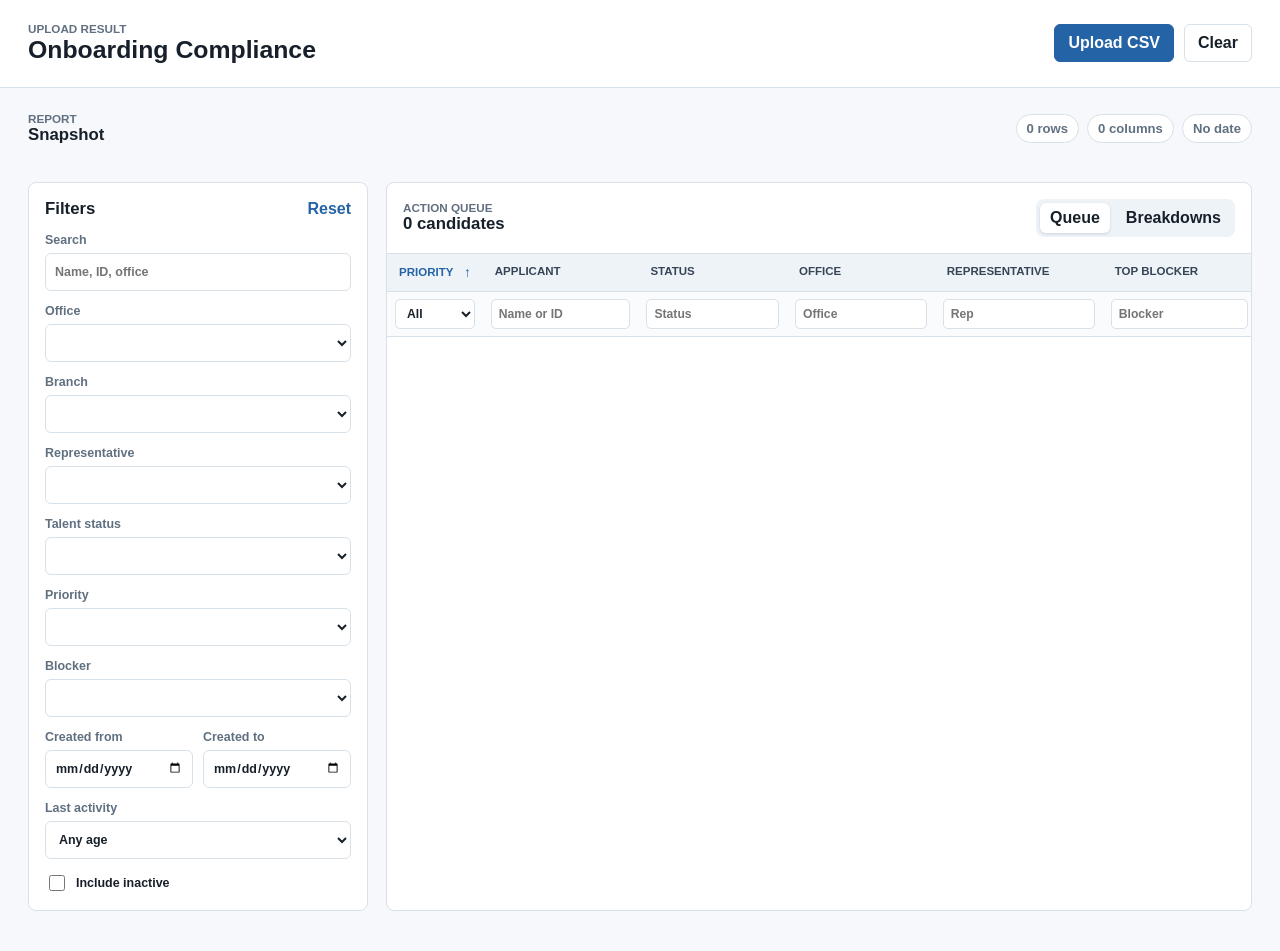
==== index.html @ 232d099b "Add files via upload" ====
<!doctype html>
<html lang="en">
  <head>
    <meta charset="utf-8">
    <meta name="viewport" content="width=device-width, initial-scale=1">
    <title>Onboarding Compliance Dashboard</title>
    <link rel="stylesheet" href="styles.css">
  </head>
  <body>
    <header class="app-header">
      <div>
        <p class="eyebrow">Upload result</p>
        <h1>Onboarding Compliance</h1>
      </div>
      <div class="upload-controls">
        <label class="file-button">
          <input id="csvFile" type="file" accept=".csv,text/csv">
          Upload CSV
        </label>
        <button id="clearButton" class="ghost-button" type="button" hidden>Clear</button>
      </div>
    </header>

    <main>
      <section id="dashboard" class="dashboard" hidden>
        <div class="snapshot-bar">
          <div>
            <p class="eyebrow">Report</p>
            <h2 id="reportTitle">Snapshot</h2>
          </div>
          <div class="report-meta">
            <span id="rowCount">0 rows</span>
            <span id="columnCount">0 columns</span>
            <span id="reportDate">No date</span>
          </div>
        </div>

        <section id="summaryCards" class="summary-grid" aria-label="Summary metrics"></section>

        <section class="work-area">
          <aside class="filters-panel" aria-label="Filters">
            <div class="panel-heading">
              <h2>Filters</h2>
              <button id="resetFilters" class="text-button" type="button">Reset</button>
            </div>

            <label>
              Search
              <input id="searchFilter" type="search" placeholder="Name, ID, office">
            </label>

            <label>
              Office
              <select id="officeFilter"></select>
            </label>

            <label>
              Branch
              <select id="branchFilter"></select>
            </label>

            <label>
              Representative
              <select id="representativeFilter"></select>
            </label>

            <label>
              Talent status
              <select id="statusFilter"></select>
            </label>

            <label>
              Priority
              <select id="priorityFilter"></select>
            </label>

            <label>
              Blocker
              <select id="blockerFilter"></select>
            </label>

            <div class="date-grid">
              <label>
                Created from
                <input id="createdFromFilter" type="date">
              </label>
              <label>
                Created to
                <input id="createdToFilter" type="date">
              </label>
            </div>

            <label>
              Last activity
              <select id="activityAgeFilter">
                <option value="">Any age</option>
                <option value="stale7">Blank or over 7 days</option>
                <option value="stale14">Blank or over 14 days</option>
                <option value="blank">Blank only</option>
              </select>
            </label>

            <label class="check-row">
              <input id="includeInactiveFilter" type="checkbox">
              Include inactive
            </label>
          </aside>

          <section class="queue-panel">
            <div class="panel-heading queue-heading">
              <div>
                <p class="eyebrow">Action queue</p>
                <h2 id="queueCount">0 candidates</h2>
              </div>
              <div class="queue-tabs" role="tablist" aria-label="Dashboard views">
                <button class="tab-button is-active" type="button" data-view="queue">Queue</button>
                <button class="tab-button" type="button" data-view="breakdowns">Breakdowns</button>
              </div>
            </div>

            <div id="queueView">
              <div class="table-wrap">
                <table>
                  <thead>
                    <tr>
                      <th><button class="sort-button is-active" type="button" data-sort="priority">Priority <span aria-hidden="true">↑</span></button></th>
                      <th><button class="sort-button" type="button" data-sort="applicant">Applicant</button></th>
                      <th><button class="sort-button" type="button" data-sort="status">Status</button></th>
                      <th><button class="sort-button" type="button" data-sort="office">Office</button></th>
                      <th><button class="sort-button" type="button" data-sort="representative">Representative</button></th>
                      <th><button class="sort-button" type="button" data-sort="blocker">Top blocker</button></th>
                      <th><button class="sort-button" type="button" data-sort="pending">Pending</button></th>
                      <th><button class="sort-button" type="button" data-sort="activity">Last activity</button></th>
                      <th><button class="sort-button" type="button" data-sort="created">Created</button></th>
                    </tr>
                    <tr class="queue-filter-row">
                      <th>
                        <select class="queue-filter" data-queue-filter="priority" aria-label="Filter priority">
                          <option value="">All</option>
                          <option value="Critical">Critical</option>
                          <option value="High">High</option>
                          <option value="Medium">Medium</option>
                          <option value="Info">Info</option>
                        </select>
                      </th>
                      <th><input class="queue-filter" data-queue-filter="applicant" aria-label="Filter applicant" type="search" placeholder="Name or ID"></th>
                      <th><input class="queue-filter" data-queue-filter="status" aria-label="Filter status" type="search" placeholder="Status"></th>
                      <th><input class="queue-filter" data-queue-filter="office" aria-label="Filter office" type="search" placeholder="Office"></th>
                      <th><input class="queue-filter" data-queue-filter="representative" aria-label="Filter representative" type="search" placeholder="Rep"></th>
                      <th><input class="queue-filter" data-queue-filter="blocker" aria-label="Filter blocker" type="search" placeholder="Blocker"></th>
                      <th>
                        <select class="queue-filter" data-queue-filter="pending" aria-label="Filter pending count">
                          <option value="">Any</option>
                          <option value="has">Has pending</option>
                          <option value="none">No pending</option>
                        </select>
                      </th>
                      <th>
                        <select class="queue-filter" data-queue-filter="activity" aria-label="Filter last activity">
                          <option value="">Any</option>
                          <option value="blank">Blank</option>
                          <option value="stale7">Over 7 days</option>
                          <option value="stale14">Over 14 days</option>
                        </select>
                      </th>
                      <th><input class="queue-filter" data-queue-filter="created" aria-label="Filter created date" type="search" placeholder="YYYY-MM-DD"></th>
                    </tr>
                  </thead>
                  <tbody id="queueBody"></tbody>
                </table>
              </div>
            </div>

            <div id="breakdownView" hidden>
              <div class="breakdown-grid">
                <section>
                  <h3>Blockers</h3>
                  <div id="blockerBreakdown" class="bar-list"></div>
                </section>
                <section>
                  <h3>Status funnel</h3>
                  <div id="statusBreakdown" class="bar-list"></div>
                </section>
                <section>
                  <h3>Office load</h3>
                  <div id="officeBreakdown" class="bar-list"></div>
                </section>
                <section>
                  <h3>Data warnings</h3>
                  <div id="warningList" class="warning-list"></div>
                </section>
              </div>
            </div>
          </section>
        </section>
      </section>
    </main>

    <aside id="detailDrawer" class="detail-drawer" aria-label="Candidate detail" aria-hidden="true">
      <div class="drawer-card">
        <div class="drawer-heading">
          <div>
            <p class="eyebrow" id="detailPriority">Priority</p>
            <h2 id="detailName">Candidate</h2>
          </div>
          <button id="closeDrawer" class="icon-button" type="button" aria-label="Close detail">x</button>
        </div>
        <div id="detailContent" class="drawer-content"></div>
      </div>
    </aside>

    <script src="dashboard-core.js"></script>
    <script src="app.js"></script>
  </body>
</html>
---- styles.css ----
:root {
  color-scheme: light;
  --bg: #f6f8fb;
  --surface: #ffffff;
  --surface-strong: #eef3f8;
  --ink: #17202a;
  --muted: #607080;
  --line: #d8e0e8;
  --blue: #2463a6;
  --blue-soft: #e5effa;
  --green: #13795b;
  --green-soft: #e2f3ec;
  --amber: #9a5b08;
  --amber-soft: #fff2d2;
  --red: #b42318;
  --red-soft: #fde7e5;
  --violet: #6045a5;
  --violet-soft: #eee9fb;
  --shadow: 0 20px 50px rgba(26, 38, 52, 0.14);
  font-family: Inter, "Segoe UI", Arial, sans-serif;
}

* {
  box-sizing: border-box;
}

body {
  margin: 0;
  min-width: 320px;
  background: var(--bg);
  color: var(--ink);
}

button,
input,
select {
  font: inherit;
}

button {
  cursor: pointer;
}

.app-header {
  display: flex;
  align-items: center;
  justify-content: space-between;
  gap: 20px;
  padding: 22px 28px;
  background: var(--surface);
  border-bottom: 1px solid var(--line);
  position: sticky;
  top: 0;
  z-index: 5;
}

h1,
h2,
h3,
p {
  margin: 0;
}

h1 {
  font-size: 1.55rem;
  line-height: 1.2;
  letter-spacing: 0;
}

h2 {
  font-size: 1.05rem;
  line-height: 1.25;
  letter-spacing: 0;
}

h3 {
  font-size: 0.95rem;
  line-height: 1.25;
  letter-spacing: 0;
}

.eyebrow {
  color: var(--muted);
  font-size: 0.73rem;
  font-weight: 700;
  letter-spacing: 0;
  text-transform: uppercase;
}

.upload-controls {
  display: flex;
  align-items: center;
  gap: 10px;
}

.file-button,
.ghost-button,
.text-button,
.tab-button {
  border-radius: 6px;
  min-height: 38px;
  display: inline-flex;
  align-items: center;
  justify-content: center;
  border: 1px solid var(--line);
  padding: 0 13px;
  background: var(--surface);
  color: var(--ink);
  font-weight: 700;
}

.file-button {
  background: var(--blue);
  border-color: var(--blue);
  color: #ffffff;
}

.file-button input {
  display: none;
}

.ghost-button {
  background: #ffffff;
}

.text-button {
  border: 0;
  background: transparent;
  color: var(--blue);
  padding: 0;
  min-height: auto;
}

main {
  padding: 24px 28px 40px;
}

.dashboard {
  display: grid;
  gap: 18px;
}

.snapshot-bar {
  display: flex;
  align-items: center;
  justify-content: space-between;
  gap: 16px;
}

.report-meta {
  display: flex;
  flex-wrap: wrap;
  gap: 8px;
  justify-content: flex-end;
}

.report-meta span {
  background: var(--surface);
  border: 1px solid var(--line);
  border-radius: 999px;
  color: var(--muted);
  padding: 6px 10px;
  font-size: 0.82rem;
  font-weight: 700;
}

.summary-grid {
  display: grid;
  grid-template-columns: repeat(8, minmax(120px, 1fr));
  gap: 10px;
}

.metric-card {
  background: var(--surface);
  border: 1px solid var(--line);
  border-radius: 8px;
  padding: 12px;
  min-height: 92px;
  display: grid;
  align-content: space-between;
}

.metric-card strong {
  display: block;
  font-size: 1.48rem;
  line-height: 1.1;
  letter-spacing: 0;
}

.metric-card span {
  color: var(--muted);
  font-size: 0.78rem;
  font-weight: 700;
}

.metric-card.critical {
  background: var(--red-soft);
  border-color: #f3b7b2;
}

.metric-card.high {
  background: var(--amber-soft);
  border-color: #f5cf84;
}

.metric-card.good {
  background: var(--green-soft);
  border-color: #a7ddc8;
}

.metric-card.info {
  background: var(--blue-soft);
  border-color: #b6d3f0;
}

.work-area {
  display: grid;
  grid-template-columns: minmax(320px, 340px) minmax(0, 1fr);
  gap: 18px;
}

.filters-panel,
.queue-panel {
  background: var(--surface);
  border: 1px solid var(--line);
  border-radius: 8px;
}

.filters-panel {
  padding: 16px;
  align-self: start;
  position: sticky;
  top: 96px;
  display: grid;
  gap: 13px;
  min-width: 0;
  overflow: hidden;
}

.panel-heading {
  display: flex;
  align-items: center;
  justify-content: space-between;
  gap: 14px;
}

.filters-panel label {
  display: grid;
  gap: 6px;
  color: var(--muted);
  font-size: 0.78rem;
  font-weight: 800;
  min-width: 0;
}

.filters-panel input,
.filters-panel select {
  display: block;
  width: 100%;
  max-width: 100%;
  min-width: 0;
  min-height: 38px;
  border: 1px solid var(--line);
  border-radius: 6px;
  color: var(--ink);
  background: #ffffff;
  padding: 7px 9px;
}

.date-grid {
  display: grid;
  grid-template-columns: repeat(2, minmax(0, 1fr));
  gap: 10px;
  min-width: 0;
}

.check-row {
  display: flex !important;
  grid-template-columns: none !important;
  align-items: center;
  gap: 8px !important;
  color: var(--ink) !important;
}

.check-row input {
  width: 16px;
  min-height: 16px;
}

.queue-panel {
  min-width: 0;
  overflow: hidden;
}

.queue-heading {
  padding: 16px;
  border-bottom: 1px solid var(--line);
}

.queue-tabs {
  display: flex;
  gap: 6px;
  background: var(--surface-strong);
  padding: 4px;
  border-radius: 8px;
}

.tab-button {
  min-height: 30px;
  border: 0;
  background: transparent;
  padding: 0 10px;
}

.tab-button.is-active {
  background: #ffffff;
  box-shadow: 0 1px 3px rgba(26, 38, 52, 0.16);
}

.table-wrap {
  overflow: auto;
  max-height: calc(100vh - 335px);
}

table {
  border-collapse: collapse;
  width: 100%;
  min-width: 1240px;
}

th,
td {
  padding: 10px 12px;
  border-bottom: 1px solid var(--line);
  text-align: left;
  vertical-align: top;
  font-size: 0.84rem;
  line-height: 1.3;
}

th {
  position: sticky;
  top: 0;
  z-index: 2;
  background: var(--surface-strong);
  color: #354556;
  font-size: 0.72rem;
  text-transform: uppercase;
  letter-spacing: 0;
}

.queue-filter-row th {
  top: 39px;
  padding: 7px 8px;
  background: #f9fbfd;
  z-index: 1;
}

.sort-button {
  width: 100%;
  border: 0;
  background: transparent;
  color: inherit;
  display: flex;
  align-items: center;
  justify-content: space-between;
  gap: 6px;
  padding: 0;
  text-align: left;
  text-transform: uppercase;
  font-size: 0.72rem;
  font-weight: 900;
}

.sort-button span {
  color: var(--blue);
  font-size: 0.85rem;
}

.sort-button.is-active {
  color: var(--blue);
}

.queue-filter {
  display: block;
  width: 100%;
  max-width: 100%;
  min-width: 0;
  min-height: 30px;
  border: 1px solid var(--line);
  border-radius: 5px;
  background: #ffffff;
  color: var(--ink);
  padding: 5px 7px;
  font-size: 0.76rem;
  font-weight: 700;
  text-transform: none;
}

tbody tr {
  background: #ffffff;
}

tbody tr:hover {
  background: #f4f8fd;
}

.row-button {
  border: 0;
  background: transparent;
  color: var(--blue);
  padding: 0;
  font-weight: 800;
  text-align: left;
}

.subtle {
  display: block;
  margin-top: 3px;
  color: var(--muted);
  font-size: 0.76rem;
}

.badge {
  display: inline-flex;
  align-items: center;
  min-height: 24px;
  border-radius: 999px;
  padding: 3px 8px;
  font-size: 0.74rem;
  font-weight: 800;
  white-space: nowrap;
}

.badge.Critical {
  background: var(--red-soft);
  color: var(--red);
}

.badge.High {
  background: var(--amber-soft);
  color: var(--amber);
}

.badge.Medium {
  background: var(--blue-soft);
  color: var(--blue);
}

.badge.Info {
  background: var(--violet-soft);
  color: var(--violet);
}

.breakdown-grid {
  display: grid;
  grid-template-columns: repeat(2, minmax(0, 1fr));
  gap: 16px;
  padding: 16px;
}

.breakdown-grid section {
  border: 1px solid var(--line);
  border-radius: 8px;
  padding: 14px;
  min-width: 0;
}

.bar-list,
.warning-list {
  display: grid;
  gap: 9px;
  margin-top: 12px;
}

.bar-row {
  display: grid;
  grid-template-columns: minmax(0, 1fr) auto;
  gap: 10px;
  align-items: center;
}

.bar-label {
  min-width: 0;
  color: #2d3b48;
  font-size: 0.82rem;
  overflow: hidden;
  text-overflow: ellipsis;
  white-space: nowrap;
}

.bar-track {
  grid-column: 1 / -1;
  height: 8px;
  background: var(--surface-strong);
  border-radius: 999px;
  overflow: hidden;
}

.bar-fill {
  height: 100%;
  background: var(--blue);
}

.warning-item {
  border-left: 3px solid var(--amber);
  background: var(--amber-soft);
  padding: 10px;
  border-radius: 6px;
  color: #3d2d14;
  font-size: 0.83rem;
}

.detail-drawer {
  position: fixed;
  inset: 0;
  z-index: 20;
  display: none;
  justify-content: flex-end;
  background: rgba(12, 18, 24, 0.36);
}

.detail-drawer.is-open {
  display: flex;
}

.drawer-card {
  width: min(780px, 100vw);
  height: 100%;
  background: var(--surface);
  box-shadow: var(--shadow);
  display: grid;
  grid-template-rows: auto 1fr;
}

.drawer-heading {
  display: flex;
  justify-content: space-between;
  gap: 14px;
  padding: 18px;
  border-bottom: 1px solid var(--line);
}

.icon-button {
  width: 34px;
  height: 34px;
  border: 1px solid var(--line);
  border-radius: 50%;
  background: #ffffff;
  font-weight: 900;
}

.drawer-content {
  overflow: auto;
  padding: 18px;
  display: grid;
  gap: 16px;
}

.detail-section {
  border: 1px solid var(--line);
  border-radius: 8px;
  padding: 14px;
}

.detail-grid {
  margin-top: 12px;
  display: grid;
  grid-template-columns: repeat(2, minmax(0, 1fr));
  gap: 10px 18px;
}

.detail-pair {
  min-width: 0;
}

.detail-pair span {
  display: block;
  color: var(--muted);
  font-size: 0.72rem;
  font-weight: 800;
  text-transform: uppercase;
  letter-spacing: 0;
}

.detail-pair strong {
  display: block;
  margin-top: 3px;
  overflow-wrap: anywhere;
  font-size: 0.9rem;
}

.item-list {
  display: grid;
  gap: 7px;
  margin-top: 10px;
  padding: 0;
  list-style: none;
}

.item-list li {
  background: var(--surface-strong);
  border-radius: 6px;
  padding: 8px;
  font-size: 0.84rem;
}

@media (max-width: 1180px) {
  .summary-grid {
    grid-template-columns: repeat(4, minmax(130px, 1fr));
  }

  .work-area {
    grid-template-columns: 1fr;
  }

  .filters-panel {
    position: static;
  }
}

@media (max-width: 760px) {
  .app-header,
  .snapshot-bar,
  .queue-heading {
    align-items: flex-start;
    flex-direction: column;
  }

  .app-header,
  main {
    padding-left: 16px;
    padding-right: 16px;
  }

  .summary-grid,
  .breakdown-grid,
  .detail-grid,
  .date-grid {
    grid-template-columns: 1fr;
  }

  .upload-controls,
  .queue-tabs {
    width: 100%;
  }

  .file-button,
  .ghost-button,
  .tab-button {
    flex: 1;
  }
}
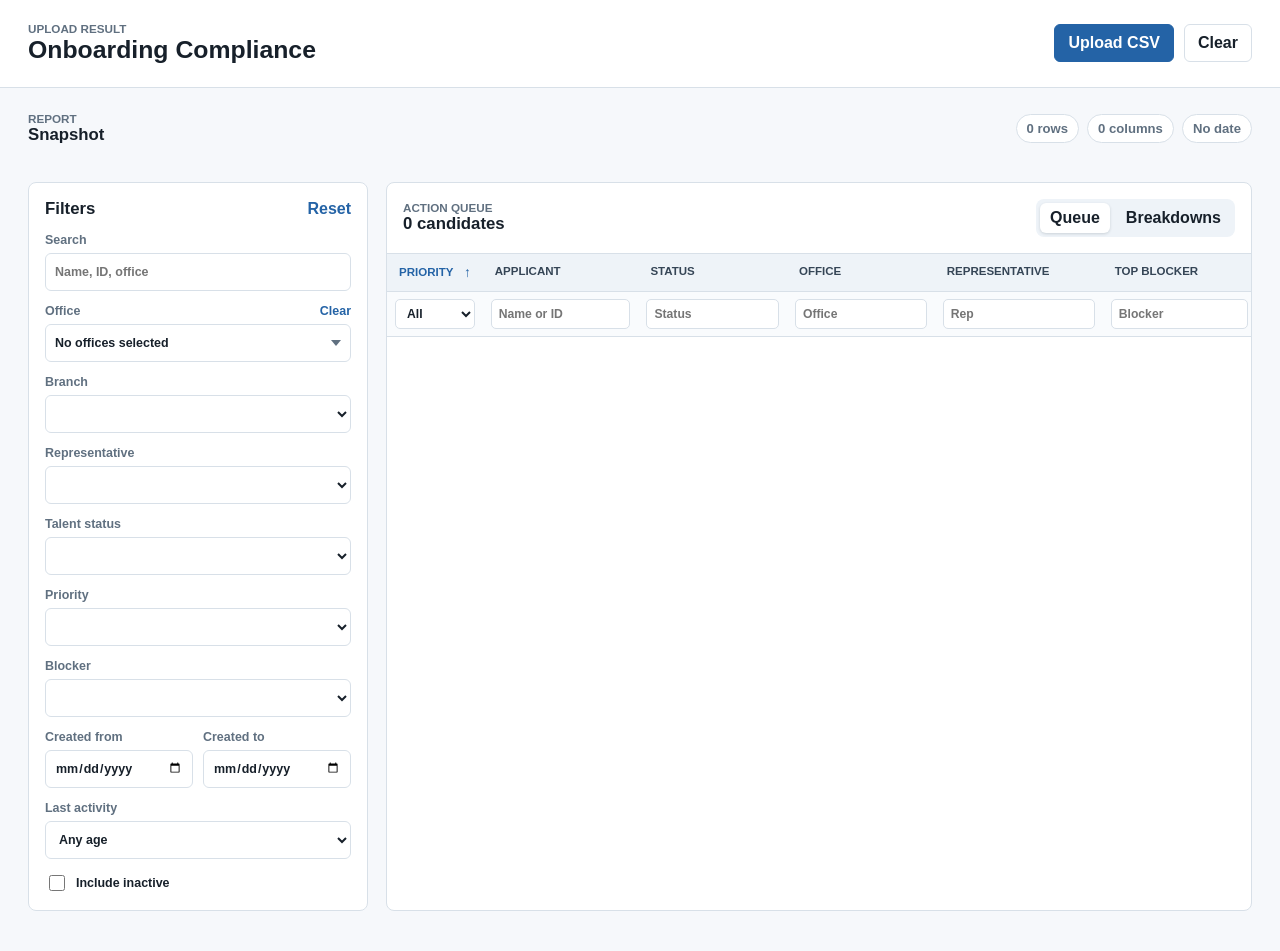
==== commit 0f8826a9: "Fixes and Filter views" ====
--- a/index.html
+++ b/index.html
@@ -49,10 +49,18 @@
               <input id="searchFilter" type="search" placeholder="Name, ID, office">
             </label>
 
-            <label>
-              Office
-              <select id="officeFilter"></select>
-            </label>
+            <div class="filter-group">
+              <div class="filter-row-heading">
+                <span>Office</span>
+                <button id="clearOfficeFilter" class="text-button" type="button">Clear</button>
+              </div>
+              <div class="multi-dropdown" id="officeDropdown">
+                <button id="officeFilterButton" class="multi-dropdown-button" type="button" aria-expanded="false" aria-controls="officeFilterMenu">
+                  No offices selected
+                </button>
+                <div id="officeFilterMenu" class="multi-dropdown-menu" hidden></div>
+              </div>
+            </div>
 
             <label>
               Branch
@@ -119,6 +127,10 @@
             </div>
 
             <div id="queueView">
+              <div id="tileFilterNotice" class="tile-filter-notice" hidden>
+                <span id="tileFilterText">Filtered view applied.</span>
+                <button id="clearTileFilter" class="text-button" type="button">Clear</button>
+              </div>
               <div class="table-wrap">
                 <table>
                   <thead>
--- a/styles.css
+++ b/styles.css
@@ -107,6 +107,7 @@
   background: var(--surface);
   color: var(--ink);
   font-weight: 700;
+  transition: background-color 120ms ease, border-color 120ms ease, box-shadow 120ms ease, color 120ms ease, transform 80ms ease;
 }
 
 .file-button {
@@ -115,12 +116,40 @@
   color: #ffffff;
 }
 
+.file-button:hover {
+  background: #1d5795;
+  border-color: #1d5795;
+  box-shadow: 0 0 0 3px rgba(36, 99, 166, 0.18);
+}
+
+.file-button:active {
+  background: #174777;
+  border-color: #174777;
+  box-shadow: 0 0 0 3px rgba(36, 99, 166, 0.28);
+  transform: translateY(1px);
+}
+
 .file-button input {
   display: none;
 }
 
 .ghost-button {
   background: #ffffff;
+}
+
+.ghost-button:hover {
+  background: var(--blue-soft);
+  border-color: #9fc0e4;
+  color: #174777;
+  box-shadow: 0 0 0 3px rgba(36, 99, 166, 0.12);
+}
+
+.ghost-button:active {
+  background: #cfe1f4;
+  border-color: #6ea0d7;
+  color: #123b66;
+  box-shadow: 0 0 0 3px rgba(36, 99, 166, 0.2);
+  transform: translateY(1px);
 }
 
 .text-button {
@@ -166,8 +195,37 @@
 
 .summary-grid {
   display: grid;
-  grid-template-columns: repeat(8, minmax(120px, 1fr));
+  gap: 14px;
+}
+
+.summary-section {
+  display: grid;
   gap: 10px;
+  min-width: 0;
+}
+
+.summary-row {
+  display: grid;
+  grid-template-columns: repeat(auto-fit, minmax(142px, 1fr));
+  gap: 10px;
+}
+
+.completion-grid {
+  display: grid;
+  grid-template-columns: repeat(auto-fit, minmax(220px, 1fr));
+  gap: 10px;
+}
+
+.summary-section-heading {
+  display: flex;
+  align-items: end;
+  justify-content: space-between;
+  gap: 12px;
+}
+
+.summary-section-heading h2 {
+  margin: 0;
+  font-size: 1rem;
 }
 
 .metric-card {
@@ -178,6 +236,16 @@
   min-height: 92px;
   display: grid;
   align-content: space-between;
+  cursor: grab;
+  min-width: 0;
+}
+
+.metric-card:hover {
+  box-shadow: 0 0 0 3px rgba(36, 99, 166, 0.12);
+}
+
+.metric-card:active {
+  transform: translateY(1px);
 }
 
 .metric-card strong {
@@ -191,6 +259,130 @@
   color: var(--muted);
   font-size: 0.78rem;
   font-weight: 700;
+  overflow-wrap: anywhere;
+}
+
+.completion-card {
+  background: var(--surface);
+  border: 1px solid var(--line);
+  border-radius: 8px;
+  cursor: grab;
+  display: grid;
+  grid-template-rows: auto 1fr;
+  gap: 10px;
+  min-height: 128px;
+  min-width: 0;
+  padding: 12px;
+}
+
+.metric-card.is-dragging,
+.completion-card.is-dragging {
+  opacity: 0.55;
+}
+
+.tile-title {
+  border-radius: 4px;
+  outline: 0;
+}
+
+.tile-title[contenteditable="true"] {
+  cursor: text;
+}
+
+.tile-title:focus {
+  background: rgba(255, 255, 255, 0.72);
+  box-shadow: 0 0 0 2px rgba(36, 99, 166, 0.2);
+}
+
+.completion-card > strong {
+  font-size: 0.88rem;
+  line-height: 1.25;
+  overflow-wrap: anywhere;
+  white-space: normal;
+}
+
+.completion-stack {
+  display: grid;
+  gap: 6px;
+}
+
+.completion-stack button {
+  align-items: center;
+  background: var(--surface-strong);
+  border: 0;
+  border-radius: 6px;
+  display: flex;
+  justify-content: space-between;
+  gap: 8px;
+  padding: 7px 8px;
+  width: 100%;
+}
+
+.completion-stack button:hover {
+  background: #dce6f0;
+}
+
+.completion-stack button:active {
+  background: #cbd8e5;
+}
+
+.completion-stack span {
+  color: var(--muted);
+  font-size: 0.76rem;
+  font-weight: 800;
+  text-transform: uppercase;
+}
+
+.completion-stack b {
+  font-size: 0.95rem;
+}
+
+.completion-details {
+  color: var(--muted);
+  font-size: 0.78rem;
+  line-height: 1.35;
+}
+
+.completion-details summary {
+  cursor: pointer;
+  font-weight: 800;
+}
+
+.completion-details ul {
+  display: grid;
+  gap: 4px;
+  margin: 7px 0 0;
+  padding-left: 16px;
+}
+
+.completion-details li {
+  overflow-wrap: anywhere;
+}
+
+.completion-empty {
+  background: var(--surface);
+  border: 1px solid var(--line);
+  border-radius: 8px;
+  color: var(--muted);
+  font-weight: 700;
+  padding: 14px;
+}
+
+.tile-filter-notice {
+  align-items: center;
+  background: var(--blue-soft);
+  border-bottom: 1px solid #b6d3f0;
+  color: #174777;
+  display: flex;
+  justify-content: space-between;
+  gap: 12px;
+  padding: 10px 14px;
+  font-size: 0.86rem;
+  font-weight: 800;
+}
+
+.tile-filter-notice[hidden] {
+  display: none;
 }
 
 .metric-card.critical {
@@ -244,13 +436,25 @@
   gap: 14px;
 }
 
-.filters-panel label {
+.filters-panel label,
+.filter-group {
   display: grid;
   gap: 6px;
   color: var(--muted);
   font-size: 0.78rem;
   font-weight: 800;
   min-width: 0;
+}
+
+.filter-row-heading {
+  align-items: center;
+  display: flex;
+  justify-content: space-between;
+  gap: 10px;
+}
+
+.filter-row-heading span {
+  overflow-wrap: anywhere;
 }
 
 .filters-panel input,
@@ -265,6 +469,78 @@
   color: var(--ink);
   background: #ffffff;
   padding: 7px 9px;
+}
+
+.multi-dropdown {
+  position: relative;
+  min-width: 0;
+}
+
+.multi-dropdown-button {
+  background: #ffffff;
+  border: 1px solid var(--line);
+  border-radius: 6px;
+  color: var(--ink);
+  display: flex;
+  align-items: center;
+  justify-content: space-between;
+  min-height: 38px;
+  padding: 7px 9px;
+  text-align: left;
+  width: 100%;
+}
+
+.multi-dropdown-button::after {
+  content: "";
+  border-left: 5px solid transparent;
+  border-right: 5px solid transparent;
+  border-top: 6px solid var(--muted);
+  flex: 0 0 auto;
+  margin-left: 10px;
+}
+
+.multi-dropdown-menu {
+  background: #ffffff;
+  border: 1px solid var(--line);
+  border-radius: 6px;
+  box-shadow: var(--shadow);
+  display: grid;
+  gap: 3px;
+  left: 0;
+  max-height: 240px;
+  overflow-y: auto;
+  padding: 6px;
+  position: absolute;
+  right: 0;
+  top: calc(100% + 4px);
+  z-index: 20;
+}
+
+.multi-dropdown-menu[hidden] {
+  display: none;
+}
+
+.multi-dropdown-option {
+  background: #ffffff;
+  border: 0;
+  border-radius: 4px;
+  color: var(--ink);
+  display: block;
+  min-height: 34px;
+  overflow-wrap: anywhere;
+  padding: 8px 9px;
+  text-align: left;
+  width: 100%;
+}
+
+.multi-dropdown-option:hover {
+  background: var(--surface-strong);
+}
+
+.multi-dropdown-option.is-selected {
+  background: #cfd8e3;
+  color: #101820;
+  font-weight: 800;
 }
 
 .date-grid {
@@ -405,13 +681,23 @@
   background: #f4f8fd;
 }
 
-.row-button {
+.row-button,
+.row-link {
   border: 0;
   background: transparent;
   color: var(--blue);
   padding: 0;
   font-weight: 800;
   text-align: left;
+}
+
+.row-link {
+  display: inline-block;
+  text-decoration: none;
+}
+
+.row-link:hover {
+  text-decoration: underline;
 }
 
 .subtle {
@@ -607,7 +893,7 @@
 
 @media (max-width: 1180px) {
   .summary-grid {
-    grid-template-columns: repeat(4, minmax(130px, 1fr));
+    grid-template-columns: 1fr;
   }
 
   .work-area {
@@ -634,6 +920,8 @@
   }
 
   .summary-grid,
+  .summary-row,
+  .completion-grid,
   .breakdown-grid,
   .detail-grid,
   .date-grid {
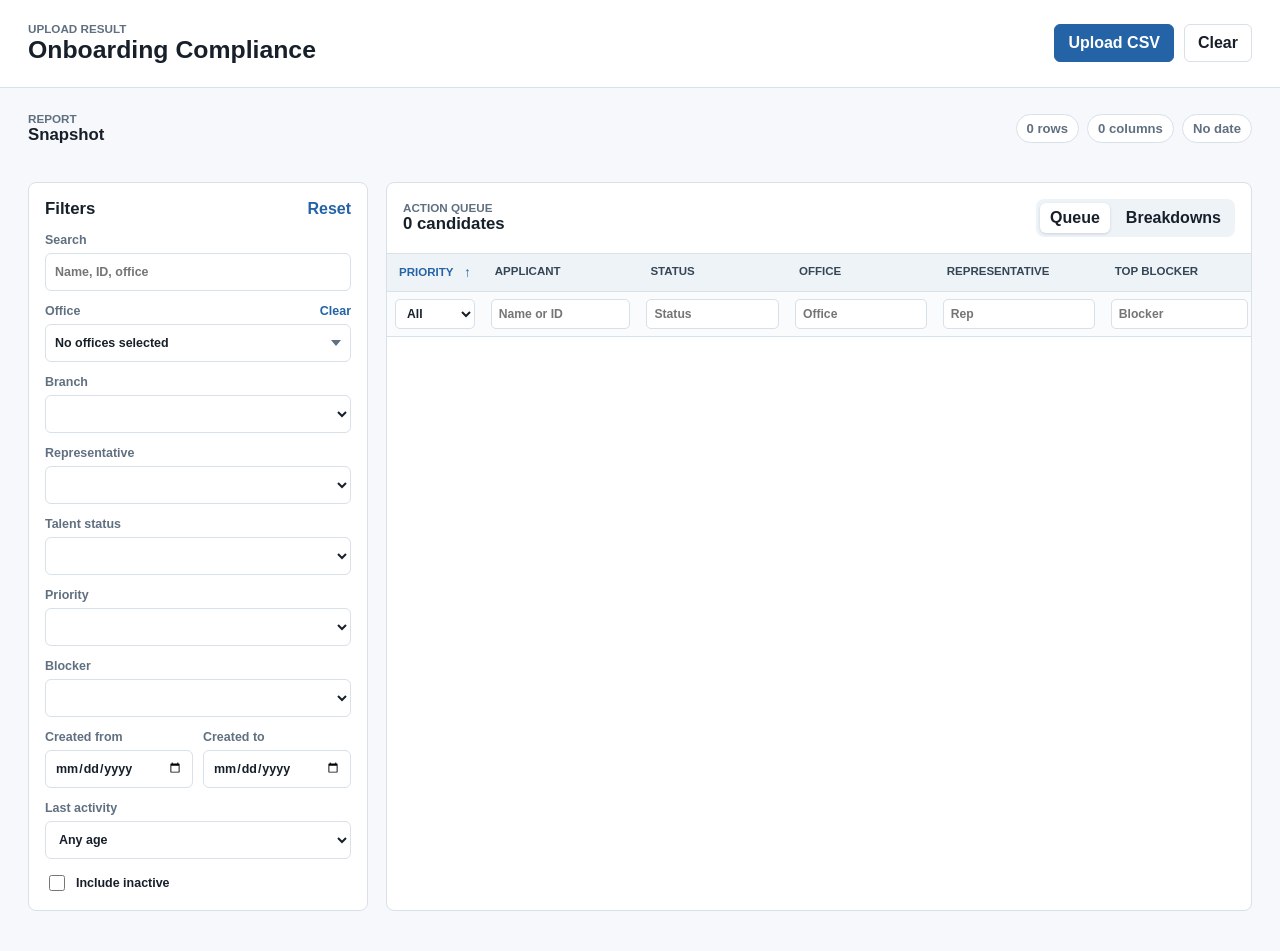
==== commit 1aba0568: "Bust GitHub Pages asset cache" ====
--- a/index.html
+++ b/index.html
@@ -3,8 +3,9 @@
   <head>
     <meta charset="utf-8">
     <meta name="viewport" content="width=device-width, initial-scale=1">
+    <meta name="app-build" content="2026-05-15-cache-bust-1">
     <title>Onboarding Compliance Dashboard</title>
-    <link rel="stylesheet" href="styles.css">
+    <link rel="stylesheet" href="styles.css?v=2026-05-15-cache-bust-1">
   </head>
   <body>
     <header class="app-header">
@@ -221,7 +222,7 @@
       </div>
     </aside>
 
-    <script src="dashboard-core.js"></script>
-    <script src="app.js"></script>
+    <script src="dashboard-core.js?v=2026-05-15-cache-bust-1"></script>
+    <script src="app.js?v=2026-05-15-cache-bust-1"></script>
   </body>
 </html>
--- a/styles.css
+++ b/styles.css
@@ -565,7 +565,7 @@
 
 .queue-panel {
   min-width: 0;
-  overflow: hidden;
+  overflow: visible;
 }
 
 .queue-heading {
@@ -594,8 +594,8 @@
 }
 
 .table-wrap {
-  overflow: auto;
-  max-height: calc(100vh - 335px);
+  overflow-x: auto;
+  overflow-y: visible;
 }
 
 table {
@@ -615,9 +615,6 @@
 }
 
 th {
-  position: sticky;
-  top: 0;
-  z-index: 2;
   background: var(--surface-strong);
   color: #354556;
   font-size: 0.72rem;
@@ -626,10 +623,8 @@
 }
 
 .queue-filter-row th {
-  top: 39px;
   padding: 7px 8px;
   background: #f9fbfd;
-  z-index: 1;
 }
 
 .sort-button {
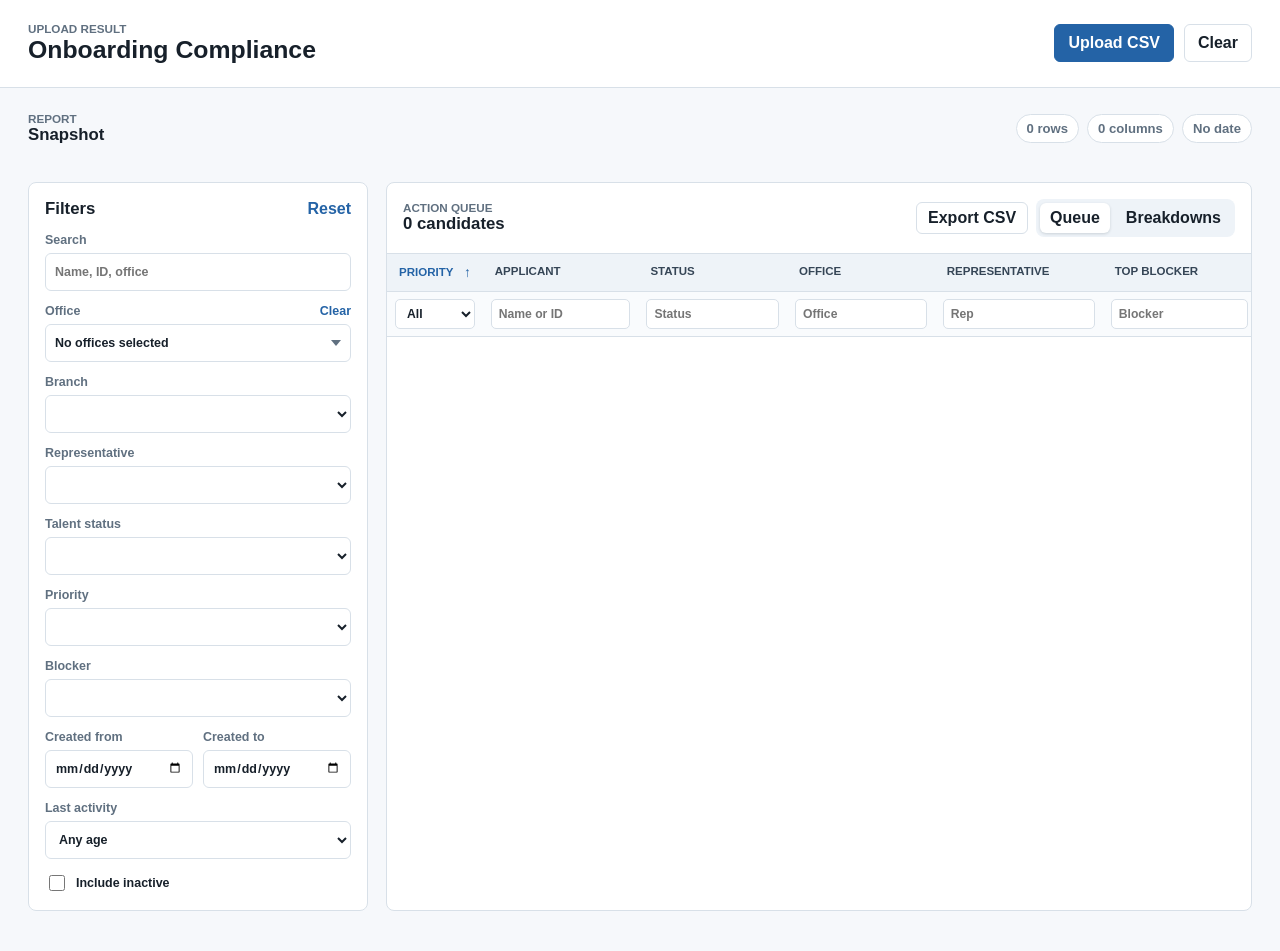
==== commit af2059d2: "export" ====
--- a/index.html
+++ b/index.html
@@ -3,9 +3,9 @@
   <head>
     <meta charset="utf-8">
     <meta name="viewport" content="width=device-width, initial-scale=1">
-    <meta name="app-build" content="2026-05-15-cache-bust-1">
+    <meta name="app-build" content="2026-05-15-export-1">
     <title>Onboarding Compliance Dashboard</title>
-    <link rel="stylesheet" href="styles.css?v=2026-05-15-cache-bust-1">
+    <link rel="stylesheet" href="styles.css?v=2026-05-15-export-1">
   </head>
   <body>
     <header class="app-header">
@@ -121,9 +121,12 @@
                 <p class="eyebrow">Action queue</p>
                 <h2 id="queueCount">0 candidates</h2>
               </div>
-              <div class="queue-tabs" role="tablist" aria-label="Dashboard views">
-                <button class="tab-button is-active" type="button" data-view="queue">Queue</button>
-                <button class="tab-button" type="button" data-view="breakdowns">Breakdowns</button>
+              <div class="queue-actions">
+                <button id="exportFilteredCsv" class="ghost-button compact-button" type="button">Export CSV</button>
+                <div class="queue-tabs" role="tablist" aria-label="Dashboard views">
+                  <button class="tab-button is-active" type="button" data-view="queue">Queue</button>
+                  <button class="tab-button" type="button" data-view="breakdowns">Breakdowns</button>
+                </div>
               </div>
             </div>
 
@@ -222,7 +225,7 @@
       </div>
     </aside>
 
-    <script src="dashboard-core.js?v=2026-05-15-cache-bust-1"></script>
-    <script src="app.js?v=2026-05-15-cache-bust-1"></script>
+    <script src="dashboard-core.js?v=2026-05-15-export-1"></script>
+    <script src="app.js?v=2026-05-15-export-1"></script>
   </body>
 </html>
--- a/styles.css
+++ b/styles.css
@@ -110,6 +110,26 @@
   transition: background-color 120ms ease, border-color 120ms ease, box-shadow 120ms ease, color 120ms ease, transform 80ms ease;
 }
 
+.compact-button {
+  min-height: 32px;
+  padding: 0 11px;
+}
+
+.ghost-button:disabled {
+  color: #8b9bab;
+  cursor: not-allowed;
+  opacity: 0.58;
+}
+
+.ghost-button:disabled:hover,
+.ghost-button:disabled:active {
+  background: #ffffff;
+  border-color: var(--line);
+  box-shadow: none;
+  color: #8b9bab;
+  transform: none;
+}
+
 .file-button {
   background: var(--blue);
   border-color: var(--blue);
@@ -573,6 +593,14 @@
   border-bottom: 1px solid var(--line);
 }
 
+.queue-actions {
+  align-items: center;
+  display: flex;
+  flex-wrap: wrap;
+  gap: 8px;
+  justify-content: flex-end;
+}
+
 .queue-tabs {
   display: flex;
   gap: 6px;
@@ -924,12 +952,14 @@
   }
 
   .upload-controls,
+  .queue-actions,
   .queue-tabs {
     width: 100%;
   }
 
   .file-button,
   .ghost-button,
+  .compact-button,
   .tab-button {
     flex: 1;
   }
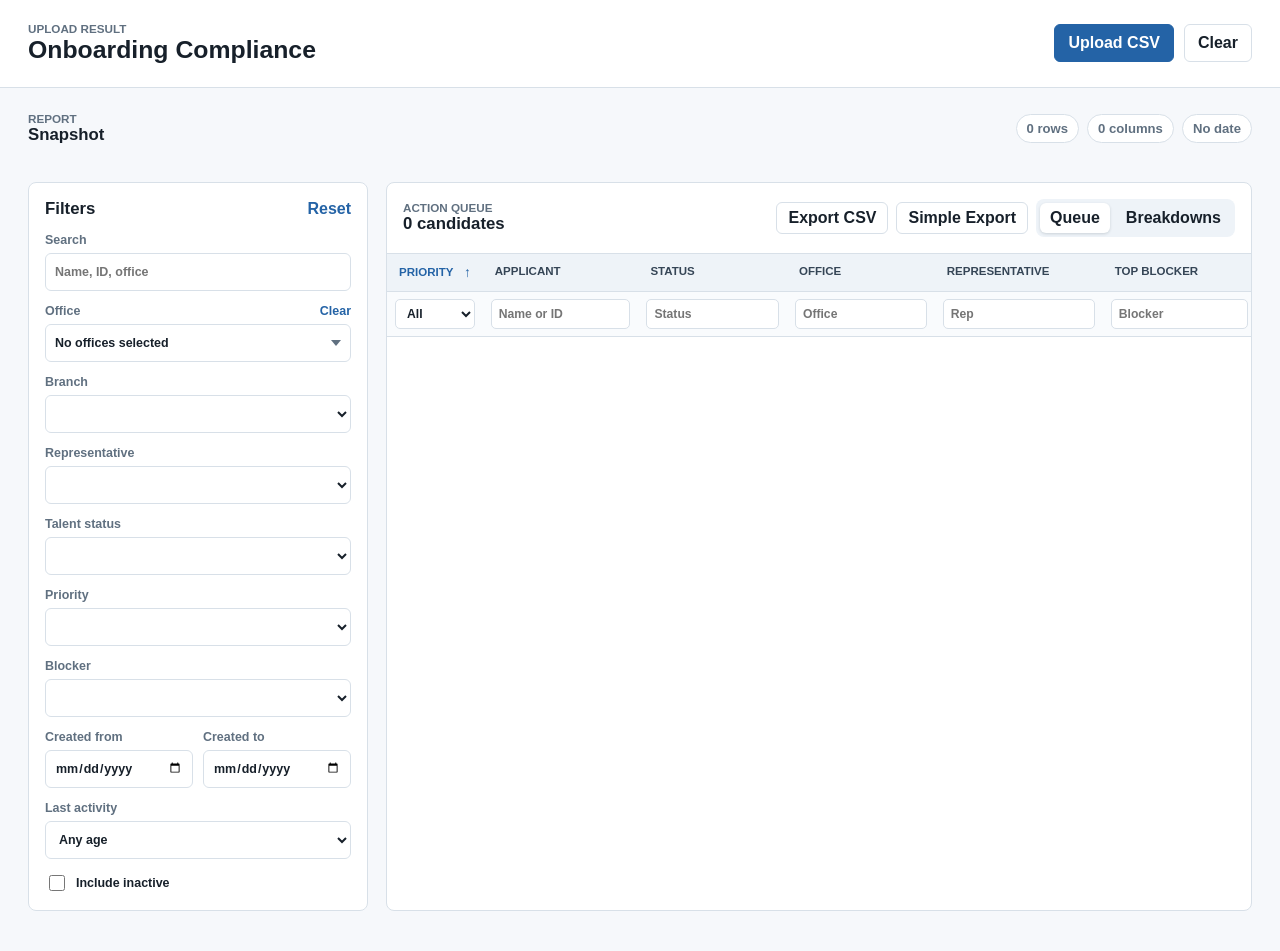
==== commit fe82129f: "export" ====
--- a/index.html
+++ b/index.html
@@ -123,6 +123,7 @@
               </div>
               <div class="queue-actions">
                 <button id="exportFilteredCsv" class="ghost-button compact-button" type="button">Export CSV</button>
+                <button id="simpleExportFilteredCsv" class="ghost-button compact-button" type="button">Simple Export</button>
                 <div class="queue-tabs" role="tablist" aria-label="Dashboard views">
                   <button class="tab-button is-active" type="button" data-view="queue">Queue</button>
                   <button class="tab-button" type="button" data-view="breakdowns">Breakdowns</button>
@@ -159,11 +160,11 @@
                           <option value="Info">Info</option>
                         </select>
                       </th>
-                      <th><input class="queue-filter" data-queue-filter="applicant" aria-label="Filter applicant" type="search" placeholder="Name or ID"></th>
-                      <th><input class="queue-filter" data-queue-filter="status" aria-label="Filter status" type="search" placeholder="Status"></th>
-                      <th><input class="queue-filter" data-queue-filter="office" aria-label="Filter office" type="search" placeholder="Office"></th>
-                      <th><input class="queue-filter" data-queue-filter="representative" aria-label="Filter representative" type="search" placeholder="Rep"></th>
-                      <th><input class="queue-filter" data-queue-filter="blocker" aria-label="Filter blocker" type="search" placeholder="Blocker"></th>
+                      <th><input class="queue-filter" data-queue-filter="applicant" aria-label="Filter applicant" type="search" placeholder="Name or ID" list="queueApplicantOptions"></th>
+                      <th><input class="queue-filter" data-queue-filter="status" aria-label="Filter status" type="search" placeholder="Status" list="queueStatusOptions"></th>
+                      <th><input class="queue-filter" data-queue-filter="office" aria-label="Filter office" type="search" placeholder="Office" list="queueOfficeOptions"></th>
+                      <th><input class="queue-filter" data-queue-filter="representative" aria-label="Filter representative" type="search" placeholder="Rep" list="queueRepresentativeOptions"></th>
+                      <th><input class="queue-filter" data-queue-filter="blocker" aria-label="Filter blocker" type="search" placeholder="Blocker" list="queueBlockerOptions"></th>
                       <th>
                         <select class="queue-filter" data-queue-filter="pending" aria-label="Filter pending count">
                           <option value="">Any</option>
@@ -179,11 +180,17 @@
                           <option value="stale14">Over 14 days</option>
                         </select>
                       </th>
-                      <th><input class="queue-filter" data-queue-filter="created" aria-label="Filter created date" type="search" placeholder="YYYY-MM-DD"></th>
+                      <th><input class="queue-filter" data-queue-filter="created" aria-label="Filter created date" type="search" placeholder="YYYY-MM-DD" list="queueCreatedOptions"></th>
                     </tr>
                   </thead>
                   <tbody id="queueBody"></tbody>
                 </table>
+                <datalist id="queueApplicantOptions" data-queue-options="applicant"></datalist>
+                <datalist id="queueStatusOptions" data-queue-options="status"></datalist>
+                <datalist id="queueOfficeOptions" data-queue-options="office"></datalist>
+                <datalist id="queueRepresentativeOptions" data-queue-options="representative"></datalist>
+                <datalist id="queueBlockerOptions" data-queue-options="blocker"></datalist>
+                <datalist id="queueCreatedOptions" data-queue-options="created"></datalist>
               </div>
             </div>
 
